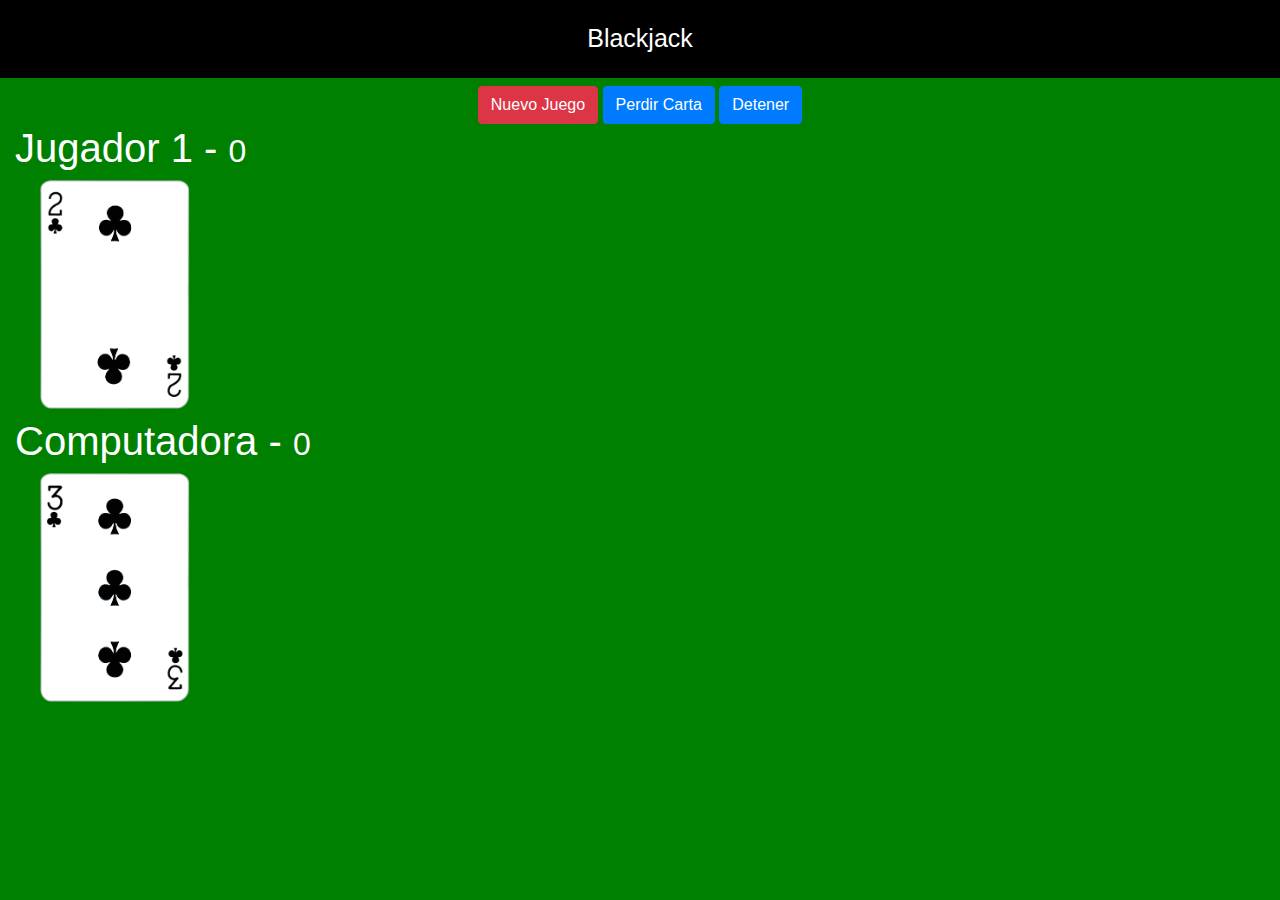
==== 02-blackjack/assets/index.html @ 888fb584 "juego de cartas" ====
<!DOCTYPE html>
<html lang="es">
<head>
    <meta charset="UTF-8">
    <meta name="viewport" content="width=device-width, initial-scale=1.0">
    <title>Blackjack</title>
    <link rel="stylesheet" href="https://cdn.jsdelivr.net/npm/bootstrap@4.4.1/dist/css/bootstrap.min.css" integrity="sha384-Vkoo8x4CGsO3+Hhxv8T/Q5PaXtkKtu6ug5TOeNV6gBiFeWPGFN9MuhOf23Q9Ifjh" crossorigin="anonymous">
    <link rel="stylesheet" href="css/styles.css">
</head>
<body>
    <header class="titulo">
        Blackjack
    </header>

    <div class="row mt-2">
        <div class="col text-center">
            <button class="btn btn-danger">Nuevo Juego</button>
            <button class="btn btn-primary">Perdir Carta</button>
            <button class="btn btn-primary">Detener</button>
        </div>

    </div>

    <div class="row container">
        <div class="col">
            <h1>Jugador 1 - <small>0</small></h1>
            <div id="jugador-cartas mt-2">
                <img  class="carta" src="cartas/cartas/2C.png" alt="">
                <!-- <img  class="carta" src="cartas/cartas/2C.png" alt="">
                <img  class="carta" src="cartas/cartas/2C.png" alt="">
                <img  class="carta" src="cartas/cartas/2C.png" alt=""> -->
            </div>
        </div>
    </div>
    
    <div class="row container mt-2">
        <div class="col">
            <h1>Computadora - <small>0</small></h1>
            <div id="computadora-cartas mt-2">
                <img  class="carta" src="cartas/cartas/3C.png" alt="">
                <!-- <img  class="carta" src="cartas/cartas/3C.png" alt="">
                <img  class="carta" src="cartas/cartas/3C.png" alt="">
                <img  class="carta" src="cartas/cartas/3C.png" alt=""> -->
            </div>
        </div>
    </div>
    
    <script src="js/juego.js"></script>
</body>
</html>
---- 02-blackjack/assets/css/styles.css ----
html,body{
    margin: 0px;
    background-color: green;
    color: white;

}

.titulo{
    text-align: center;
    background-color: black;
    color: white;
    padding: 20px;
    font-size: 25px;
}

.carta{
    position: relative;
    width: 150px;
    left:100px;
    margin-left: -75px;

}

#computadora-cartas,#jugador-cartas{
    height: 220px;
}
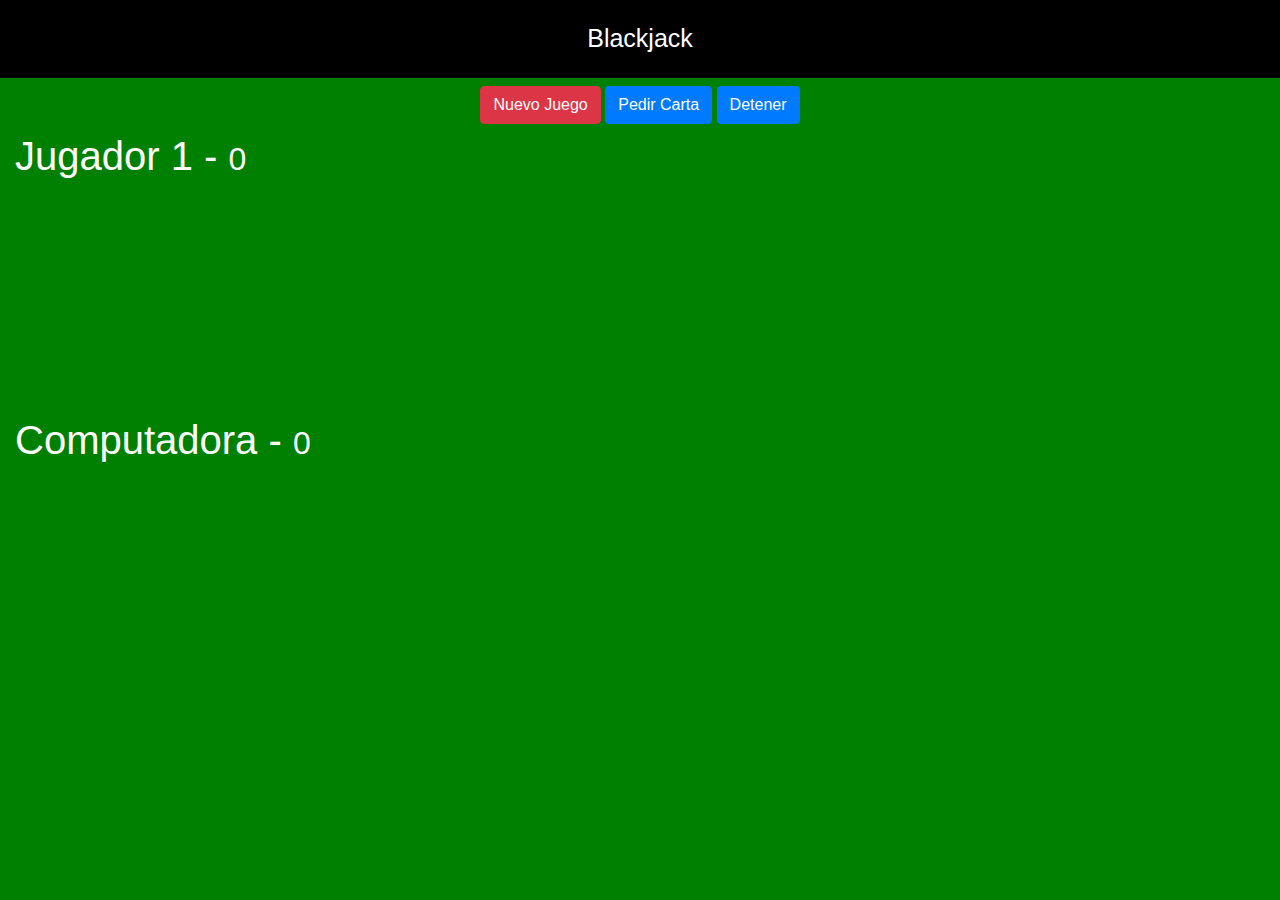
==== commit fb418cf5: "Primera parte del juego de cartas terminada" ====
--- a/02-blackjack/assets/index.html
+++ b/02-blackjack/assets/index.html
@@ -8,27 +8,23 @@
     <link rel="stylesheet" href="css/styles.css">
 </head>
 <body>
-    <header class="titulo">
+    <header class="titulo text-center">
         Blackjack
     </header>
 
     <div class="row mt-2">
-        <div class="col text-center">
-            <button class="btn btn-danger">Nuevo Juego</button>
-            <button class="btn btn-primary">Perdir Carta</button>
-            <button class="btn btn-primary">Detener</button>
+        <div id="divBotones" class="col text-center">
+            <button id="btnNuevo" class="btn btn-danger">Nuevo Juego</button>
+            <button id="btnPedir" class="btn btn-primary">Pedir Carta</button>
+            <button id="btnDetener" class="btn btn-primary">Detener</button>
         </div>
-
     </div>
 
-    <div class="row container">
+    <div class="row container mt-2">
         <div class="col">
             <h1>Jugador 1 - <small>0</small></h1>
-            <div id="jugador-cartas mt-2">
-                <img  class="carta" src="cartas/cartas/2C.png" alt="">
-                <!-- <img  class="carta" src="cartas/cartas/2C.png" alt="">
-                <img  class="carta" src="cartas/cartas/2C.png" alt="">
-                <img  class="carta" src="cartas/cartas/2C.png" alt=""> -->
+            <div id="jugador-cartas" class="mt-2">
+                <!-- <img class="carta" src="cartas/cartas/10C.png" alt=""> -->
             </div>
         </div>
     </div>
@@ -36,15 +32,13 @@
     <div class="row container mt-2">
         <div class="col">
             <h1>Computadora - <small>0</small></h1>
-            <div id="computadora-cartas mt-2">
-                <img  class="carta" src="cartas/cartas/3C.png" alt="">
-                <!-- <img  class="carta" src="cartas/cartas/3C.png" alt="">
-                <img  class="carta" src="cartas/cartas/3C.png" alt="">
-                <img  class="carta" src="cartas/cartas/3C.png" alt=""> -->
-            </div>
+            <div id="computadora-cartas" class="mt-2">
+                <!-- <img class="carta" src="cartas/cartas/10C.png" alt=""> -->
+               
         </div>
     </div>
     
+    <script src="js/underscore-min.js"></script>
     <script src="js/juego.js"></script>
 </body>
-</html>+</html>
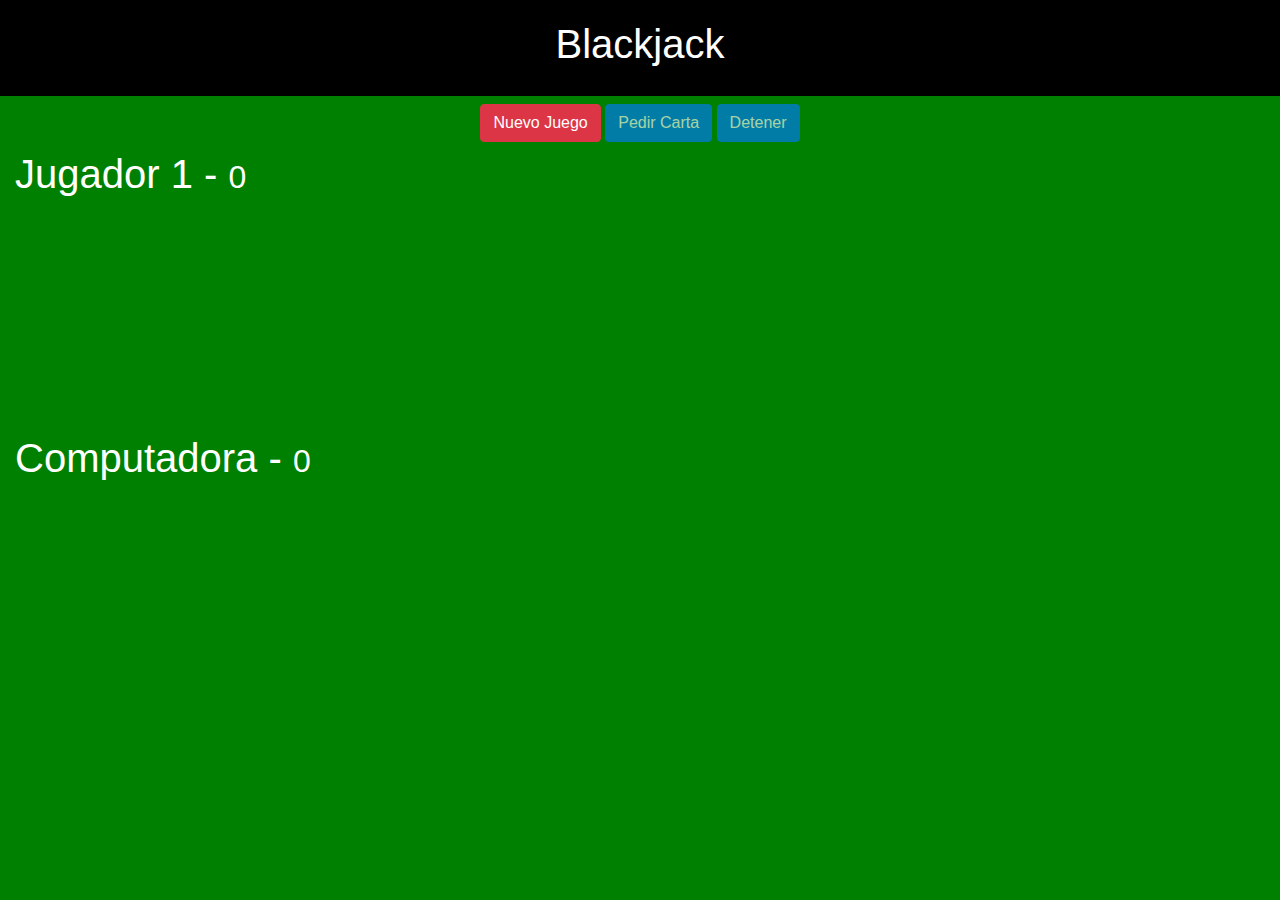
==== commit 3f1e4293: "Programa Optimizado" ====
--- a/02-blackjack/assets/index.html
+++ b/02-blackjack/assets/index.html
@@ -9,32 +9,32 @@
 </head>
 <body>
     <header class="titulo text-center">
-        Blackjack
+        <h1>Blackjack</h1>
     </header>
 
     <div class="row mt-2">
         <div id="divBotones" class="col text-center">
-            <button id="btnNuevo" class="btn btn-danger">Nuevo Juego</button>
-            <button id="btnPedir" class="btn btn-primary">Pedir Carta</button>
-            <button id="btnDetener" class="btn btn-primary">Detener</button>
+            <button id="btnNuevo"                        class="btn btn-danger">Nuevo Juego</button>
+            <button id="btnPedir"   disabled="disabled"   class="btn btn-primary">Pedir Carta</button>
+            <button id="btnDetener" disabled="disabled"                     class="btn btn-primary">Detener</button>
         </div>
     </div>
 
     <div class="row container mt-2">
         <div class="col">
-            <h1>Jugador 1 - <small>0</small></h1>
-            <div id="jugador-cartas" class="mt-2">
-                <!-- <img class="carta" src="cartas/cartas/10C.png" alt=""> -->
+            <h1>Jugador 1 - <small id="puntos-jugador">0</small></h1>
+            <div id="jugador-cartas" class="divCartas">
+                <!-- Aquí se mostrarán las cartas del jugador -->
             </div>
         </div>
     </div>
     
     <div class="row container mt-2">
         <div class="col">
-            <h1>Computadora - <small>0</small></h1>
-            <div id="computadora-cartas" class="mt-2">
-                <!-- <img class="carta" src="cartas/cartas/10C.png" alt=""> -->
-               
+            <h1>Computadora - <small id="puntos-computadora">0</small></h1>
+            <div id="computadora-cartas" class="divCartas">
+                <!-- Aquí se mostrarán las cartas de la computadora -->
+            </div>
         </div>
     </div>
     
